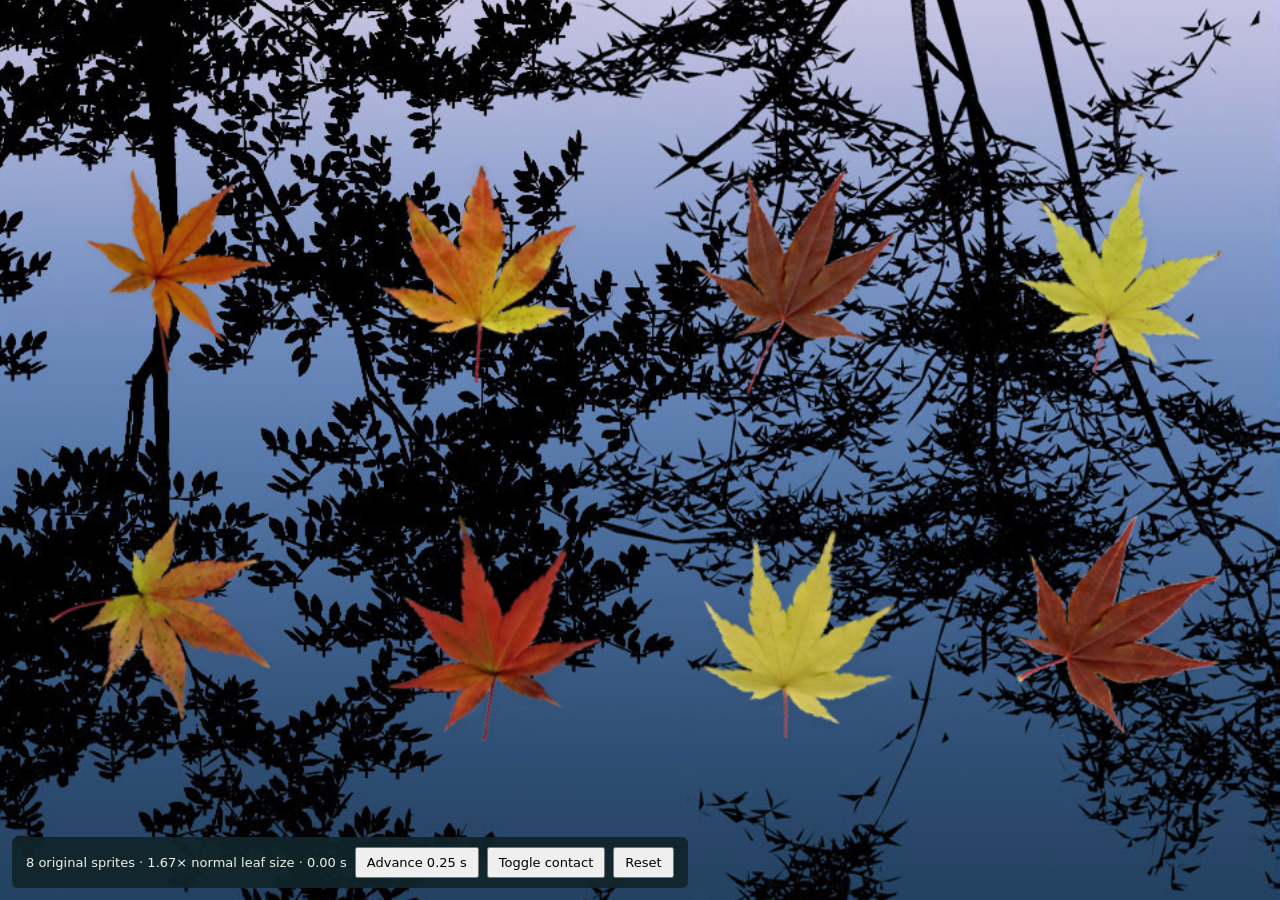
==== tests/hd-contact-sequence.html @ 8e1a80a9 "Localize menisci to pinned leaf contact patches" ====
<!doctype html><html lang="en"><meta charset="utf-8"><meta name="viewport" content="width=device-width,initial-scale=1">
<title>Water HD contact sequence</title>
<style>html,body{margin:0;height:100%;overflow:hidden;background:#203c58;font:13px system-ui}canvas{width:100%;height:100%;display:block}#controls{display:none}#sequence{position:fixed;bottom:12px;left:12px;padding:10px 14px;background:#10252af0;color:#eef2e4;border-radius:6px}button{font:inherit;padding:6px 10px;margin-left:8px}#error{position:fixed;top:0;background:#900;color:white}</style>
<canvas id="water"></canvas><p id="error" hidden></p>
<aside id="controls"><button id="fusion"></button><button id="tension"></button><button id="leaves"></button><button id="pause"></button><span id="fps"></span></aside>
<aside id="sequence">8 original sprites · 1.67× normal leaf size · <output id="time">0.00 s</output><button id="advance">Advance 0.25 s</button><button id="contactToggle">Toggle contact</button><button id="reset">Reset</button></aside>
<script src="../wallpaper-hd/assets.js"></script><script src="../wallpaper-hd/world.js"></script><script src="../wallpaper-hd/meniscus.js"></script>
<script>
// Visual QA only. Production renderer; fixed seed, controlled physical time.
const OriginalWorld=WaterHD.World;let current;
WaterHD.World=class extends OriginalWorld{
  constructor(aspect){super(aspect,()=>.42);current=this;this.setup();}
  setup(){
    this.time=0;this.waves=[];this.nextAmbient=100;
    this.leaves=Array.from({length:8},(_,i)=>Object.assign(this.newLeaf(false),{
      x:((i%4+.5)/4-.5)*this.width,y:(i<4?.65:-.65),sprite:i,scale:.75,
      angle:[.1,-.2,.35,-.1,.2,.3,-.3,.15][i],spin:i%2?.085:-.07,phase:i*.7
    }));
    this.drop(.30,.34,1);document.getElementById('time').textContent='0.00 s';
  }
  update(){}
  advance(){for(let i=0;i<15;i++)super.update(1/60);document.getElementById('time').textContent=this.time.toFixed(2)+' s';}
};
document.getElementById('advance').onclick=()=>current.advance();
document.getElementById('reset').onclick=()=>current.setup();
document.getElementById('contactToggle').onclick=()=>document.getElementById('tension').click();
</script><script src="../wallpaper-hd/renderer.js"></script></html>
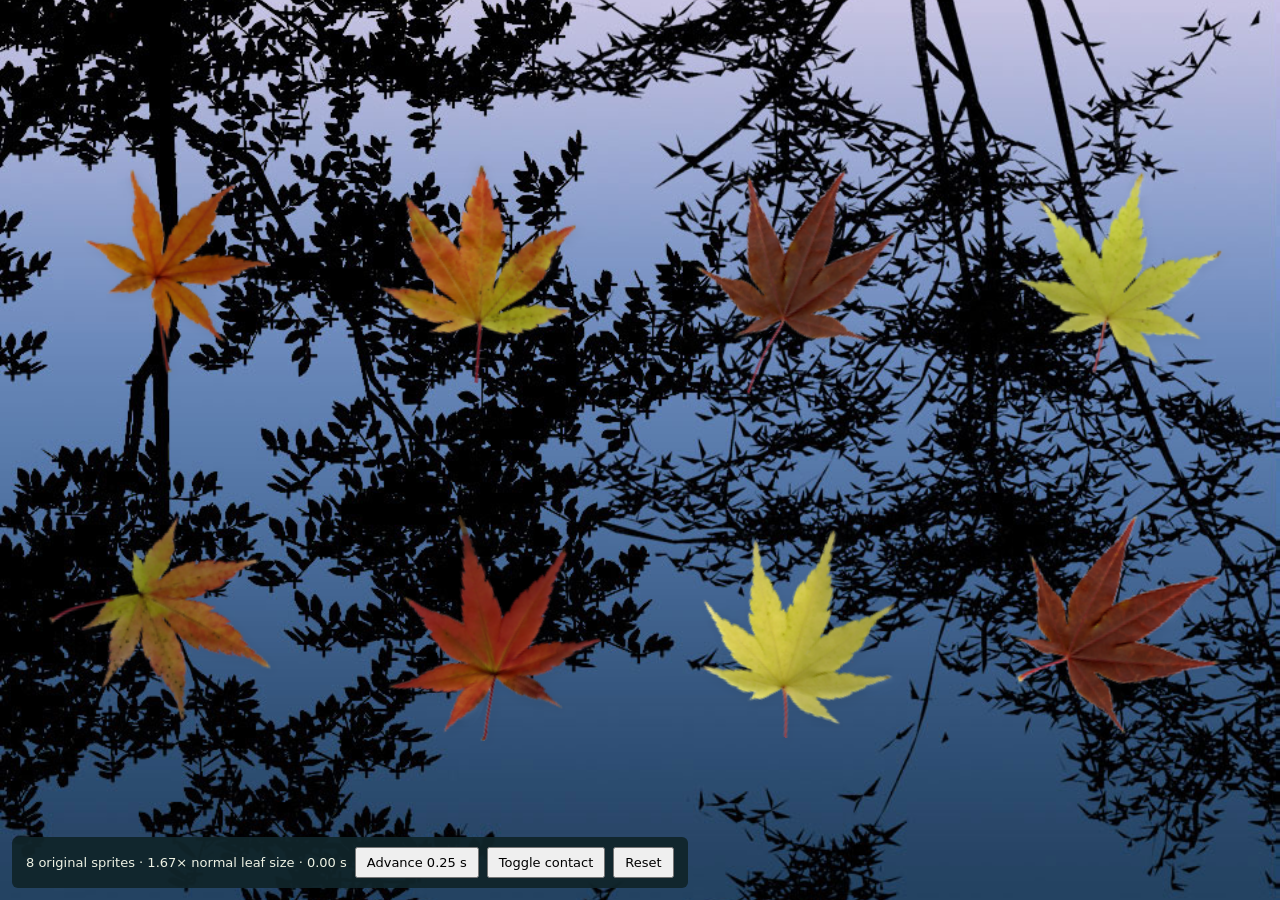
==== commit 02e78f66: "Add offline canopy lighting and organize the HD rendering pipeline" ====
--- a/tests/hd-contact-sequence.html
+++ b/tests/hd-contact-sequence.html
@@ -2,9 +2,9 @@
 <title>Water HD contact sequence</title>
 <style>html,body{margin:0;height:100%;overflow:hidden;background:#203c58;font:13px system-ui}canvas{width:100%;height:100%;display:block}#controls{display:none}#sequence{position:fixed;bottom:12px;left:12px;padding:10px 14px;background:#10252af0;color:#eef2e4;border-radius:6px}button{font:inherit;padding:6px 10px;margin-left:8px}#error{position:fixed;top:0;background:#900;color:white}</style>
 <canvas id="water"></canvas><p id="error" hidden></p>
-<aside id="controls"><button id="fusion"></button><button id="tension"></button><button id="leaves"></button><button id="pause"></button><span id="fps"></span></aside>
+<aside id="controls"><div id="feature-controls"></div><span id="fps"></span></aside>
 <aside id="sequence">8 original sprites · 1.67× normal leaf size · <output id="time">0.00 s</output><button id="advance">Advance 0.25 s</button><button id="contactToggle">Toggle contact</button><button id="reset">Reset</button></aside>
-<script src="../wallpaper-hd/assets.js"></script><script src="../wallpaper-hd/world.js"></script><script src="../wallpaper-hd/meniscus.js"></script>
+<script src="../wallpaper-hd/assets.js"></script><script src="../wallpaper-hd/maps.js"></script><script src="../wallpaper-hd/settings.js"></script><script src="../wallpaper-hd/world.js"></script>
 <script>
 // Visual QA only. Production renderer; fixed seed, controlled physical time.
 const OriginalWorld=WaterHD.World;let current;
@@ -23,5 +23,5 @@
 };
 document.getElementById('advance').onclick=()=>current.advance();
 document.getElementById('reset').onclick=()=>current.setup();
-document.getElementById('contactToggle').onclick=()=>document.getElementById('tension').click();
-</script><script src="../wallpaper-hd/renderer.js"></script></html>
+document.getElementById('contactToggle').onclick=()=>document.getElementById('contact').click();
+</script><script src="../wallpaper-hd/shaders.js"></script><script src="../wallpaper-hd/renderer.js"></script><script src="../wallpaper-hd/app.js"></script></html>
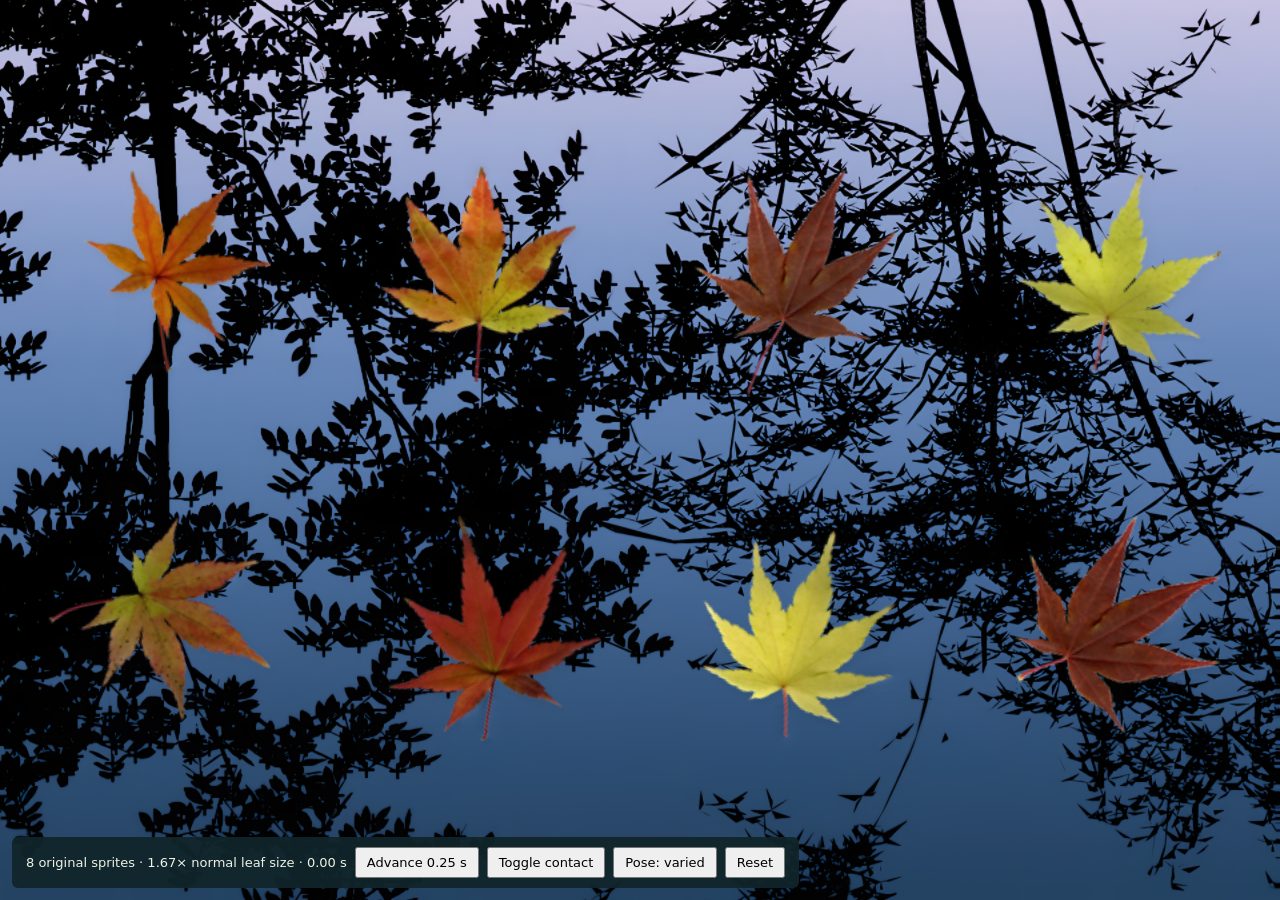
==== commit c2f5c337: "Integrate 4K pond and coherent floating leaf contact" ====
--- a/tests/hd-contact-sequence.html
+++ b/tests/hd-contact-sequence.html
@@ -3,7 +3,7 @@
 <style>html,body{margin:0;height:100%;overflow:hidden;background:#203c58;font:13px system-ui}canvas{width:100%;height:100%;display:block}#controls{display:none}#sequence{position:fixed;bottom:12px;left:12px;padding:10px 14px;background:#10252af0;color:#eef2e4;border-radius:6px}button{font:inherit;padding:6px 10px;margin-left:8px}#error{position:fixed;top:0;background:#900;color:white}</style>
 <canvas id="water"></canvas><p id="error" hidden></p>
 <aside id="controls"><div id="feature-controls"></div><span id="fps"></span></aside>
-<aside id="sequence">8 original sprites · 1.67× normal leaf size · <output id="time">0.00 s</output><button id="advance">Advance 0.25 s</button><button id="contactToggle">Toggle contact</button><button id="reset">Reset</button></aside>
+<aside id="sequence">8 original sprites · 1.67× normal leaf size · <output id="time">0.00 s</output><button id="advance">Advance 0.25 s</button><button id="contactToggle">Toggle contact</button><button id="pose">Pose: varied</button><button id="reset">Reset</button></aside>
 <script src="../wallpaper-hd/assets.js"></script><script src="../wallpaper-hd/maps.js"></script><script src="../wallpaper-hd/settings.js"></script><script src="../wallpaper-hd/world.js"></script>
 <script>
 // Visual QA only. Production renderer; fixed seed, controlled physical time.
@@ -11,10 +11,10 @@
 WaterHD.World=class extends OriginalWorld{
   constructor(aspect){super(aspect,()=>.42);current=this;this.setup();}
   setup(){
-    this.time=0;this.waves=[];this.nextAmbient=100;
+    this.time=0;this.waves=[];this.nextAmbient=100;pose=-1;document.getElementById('pose').textContent='Pose: varied';
     this.leaves=Array.from({length:8},(_,i)=>Object.assign(this.newLeaf(false),{
       x:((i%4+.5)/4-.5)*this.width,y:(i<4?.65:-.65),sprite:i,scale:.75,
-      angle:[.1,-.2,.35,-.1,.2,.3,-.3,.15][i],spin:i%2?.085:-.07,phase:i*.7
+      angle:[.1,-.2,.35,-.1,.2,.3,-.3,.15][i],spin:i%2?.085:-.07,phase:i*.7,contactState:i%3
     }));
     this.drop(.30,.34,1);document.getElementById('time').textContent='0.00 s';
   }
@@ -24,4 +24,5 @@
 document.getElementById('advance').onclick=()=>current.advance();
 document.getElementById('reset').onclick=()=>current.setup();
 document.getElementById('contactToggle').onclick=()=>document.getElementById('contact').click();
+let pose=-1;document.getElementById('pose').onclick=()=>{pose=(pose+1)%3;current.leaves.forEach(l=>l.contactState=pose);document.getElementById('pose').textContent=['Wet petioles','Raised petioles','Side lifted'][pose];};
 </script><script src="../wallpaper-hd/shaders.js"></script><script src="../wallpaper-hd/renderer.js"></script><script src="../wallpaper-hd/app.js"></script></html>
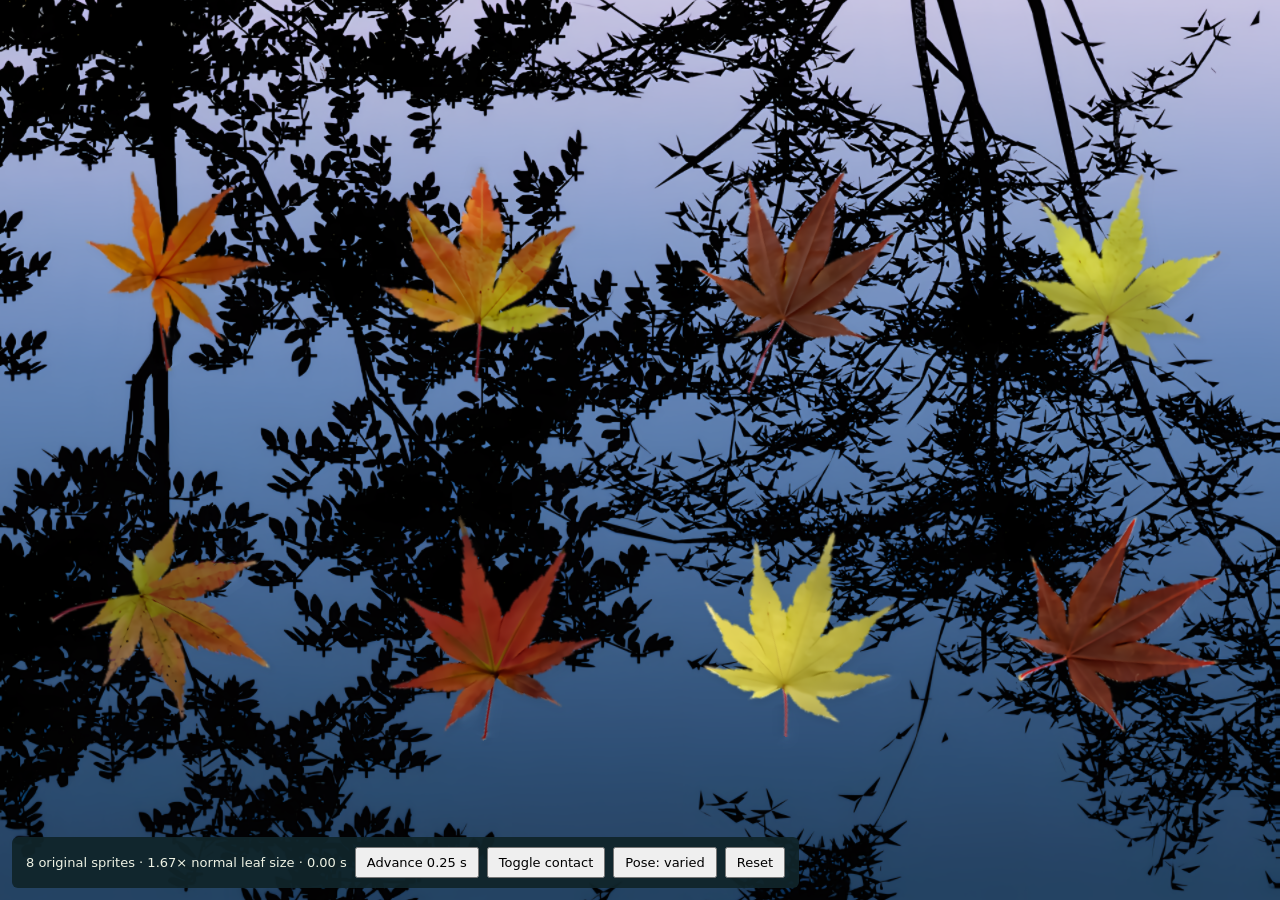
==== commit 46b08796: "Release Water HD 1.0.0 with mixed random gusts" ====
--- a/tests/hd-contact-sequence.html
+++ b/tests/hd-contact-sequence.html
@@ -4,7 +4,7 @@
 <canvas id="water"></canvas><p id="error" hidden></p>
 <aside id="controls"><div id="feature-controls"></div><span id="fps"></span></aside>
 <aside id="sequence">8 original sprites · 1.67× normal leaf size · <output id="time">0.00 s</output><button id="advance">Advance 0.25 s</button><button id="contactToggle">Toggle contact</button><button id="pose">Pose: varied</button><button id="reset">Reset</button></aside>
-<script src="../wallpaper-hd/assets.js"></script><script src="../wallpaper-hd/maps.js"></script><script src="../wallpaper-hd/settings.js"></script><script src="../wallpaper-hd/world.js"></script>
+<script src="../wallpaper-hd/assets.js"></script><script src="../wallpaper-hd/maps.js"></script><script src="../wallpaper-hd/settings.js"></script><script src="../wallpaper-hd/wind.js"></script><script src="../wallpaper-hd/world.js"></script>
 <script>
 // Visual QA only. Production renderer; fixed seed, controlled physical time.
 const OriginalWorld=WaterHD.World;let current;
